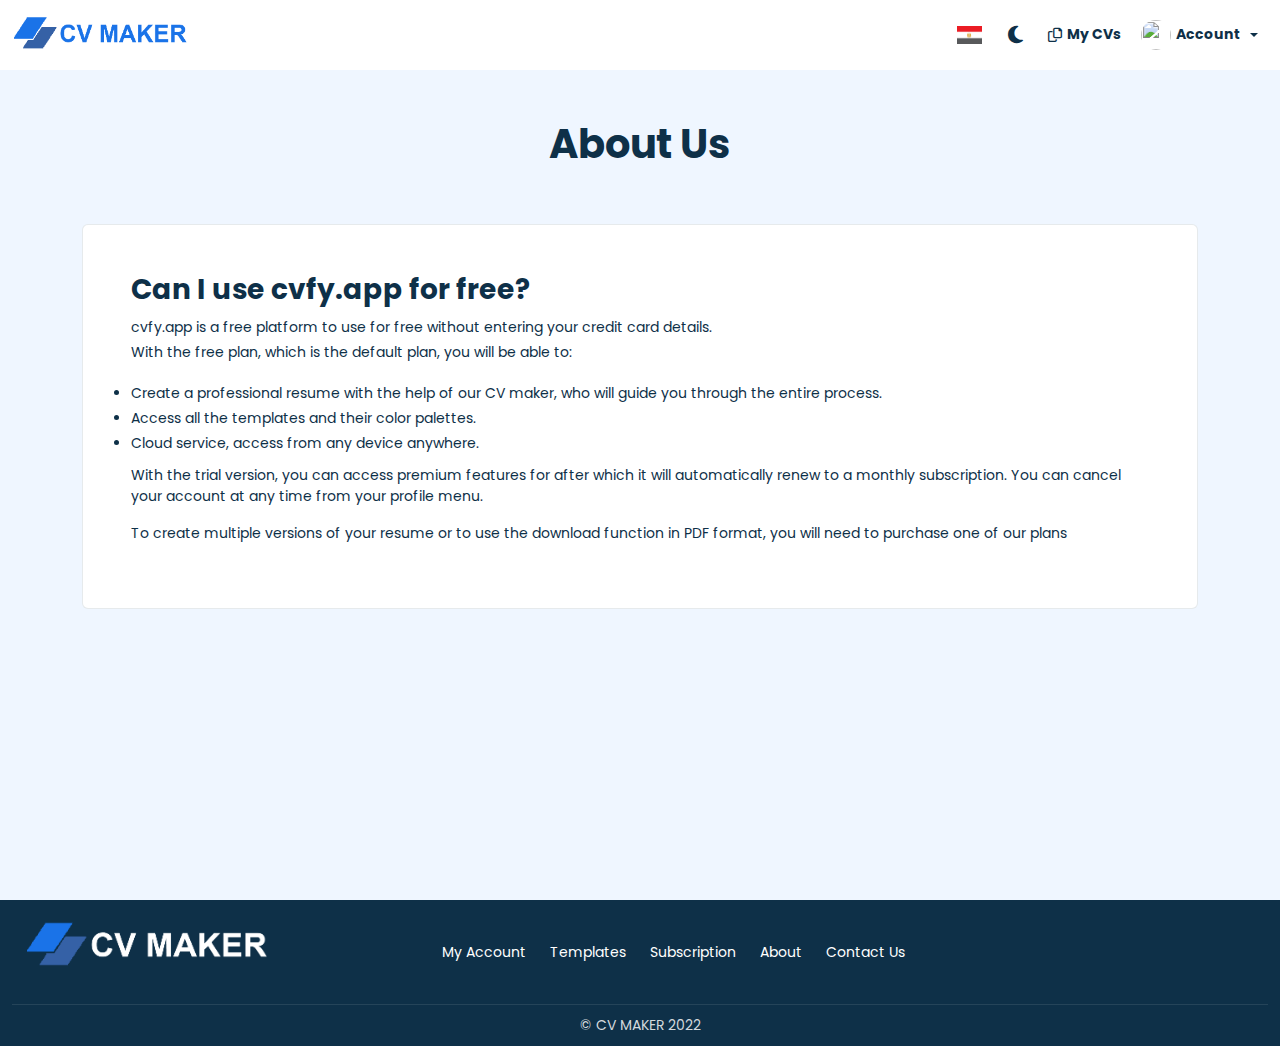
==== about.html @ 30f6ff34 "Updates" ====
<!DOCTYPE html>
<html lang="en">
  <head>
    <meta charset="UTF-8" />
    <meta http-equiv="X-UA-Compatible" content="IE=edge" />
    <meta name="viewport" content="width=device-width, initial-scale=1.0" />
    <title>Home</title>
    <link rel="stylesheet" href="./css/swiper-bundle.css" />
    <link rel="stylesheet" href="./css/all.min.css" />
    <link rel="stylesheet" href="./css/bootstrap.min.css" />
    <link rel="stylesheet" href="./css/index.css" />
  </head>

  <body>
    <!-- ====================== START HEADER ====================== -->

    <header>
      <nav class="navbar fixed-top p-0">
        <div class="container-fluid">
          <a class="navbar-brand" href="/">
            <img src="./images/logo/logo-dark.png" alt="" />
          </a>

          <div class="desktop-links d-flex align-items-center">
            <div class="language-toggle mx-2">
              <img
                src="./images/logo/ar.jpg"
                alt="site language"
                title="lang"
              />
            </div>

            <div class="dark-mode-toggle mx-2">
              <i class="fas fa-moon icon"></i>
            </div>

            <ul
              class="navbar-nav me-auto mb-2 mb-lg-0 d-flex align-items-center flex-direction-row flex-row"
            >
              <li class="nav-item">
                <a class="nav-link" href="#">
                  <i class="far fa-copy"></i>
                  My CVs
                </a>
              </li>
              <li class="nav-item dropdown">
                <a
                  class="nav-link dropdown-toggle"
                  href="#"
                  role="button"
                  data-bs-toggle="dropdown"
                  aria-expanded="false"
                >
                  <img
                    class="icon"
                    src="https://picsum.photos/300/300"
                    alt=""
                  />
                  Account
                </a>
                <ul class="dropdown-menu">
                  <li>
                    <a class="dropdown-item" href="#">
                      <i class="fas fa-user"></i>
                      My Account
                    </a>
                  </li>

                  <li>
                    <a class="dropdown-item" href="#">
                      <i class="fas fa-door-closed"></i>
                      Logout
                    </a>
                  </li>
                </ul>
              </li>
            </ul>

            <button
              class="navbar-toggler d-none ms-1"
              type="button"
              data-bs-toggle="offcanvas"
              data-bs-target="#offcanvasNavbar"
              aria-controls="offcanvasNavbar"
            >
              <span></span>
              <span></span>
              <span></span>
            </button>
          </div>

          <div
            class="mobile-links offcanvas offcanvas-end"
            tabindex="-1"
            id="offcanvasNavbar"
            aria-labelledby="offcanvasNavbarLabel"
          >
            <div class="offcanvas-header">
              <h5 class="offcanvas-title" id="offcanvasNavbarLabel">Menu</h5>
              <button
                type="button"
                class="btn-close"
                data-bs-dismiss="offcanvas"
                aria-label="Close"
              >
                <i class="fas fa-times"></i>
              </button>
            </div>

            <div class="offcanvas-body">
              <ul class="navbar-nav justify-content-end flex-grow-1">
                <li class="nav-item">
                  <a class="nav-link" href="#">
                    <i class="far fa-copy"></i>
                    My CVs
                  </a>
                </li>
                <li class="nav-item">
                  <a class="nav-link" href="#">
                    <img
                      class="icon"
                      src="https://picsum.photos/300/300"
                      alt=""
                    />
                    My Account
                  </a>
                </li>
                <li class="nav-item">
                  <a class="nav-link" href="#">
                    <i class="fas fa-door-closed"></i>
                    Logout
                  </a>
                </li>
              </ul>
            </div>
          </div>
        </div>
      </nav>
    </header>

    <!-- ====================== END HEADER ====================== -->

    <!-- ====================== START Frequent-section ====================== -->
    <main>
      <section class="frequent-section">
        <div class="container">
          <h1 class="page-title pb-5 text-center">About Us</h1>
          <div class="card py-5 px-5">
            <div class="doyoudo">
              <h3 class="question">Can I use cvfy.app for free?</h3>
              <p class="answer">
                cvfy.app is a free platform to use for free without entering
                your credit card details.<br />
                With the free plan, which is the default plan, you will be able
                to:
              </p>
            </div>
            <div class="elements">
              <ul class="pb-2">
                <li>
                  Create a professional resume with the help of our CV maker,
                  who will guide you through the entire process.
                </li>
                <li>Access all the templates and their color palettes.</li>
                <li>Cloud service, access from any device anywhere.</li>
              </ul>
              <div class="description">
                <p>
                  With the trial version, you can access premium features for
                  after which it will automatically renew to a monthly
                  subscription. You can cancel your account at any time from
                  your profile menu.
                </p>
                <p>
                  To create multiple versions of your resume or to use the
                  download function in PDF format, you will need to purchase one
                  of our plans
                </p>
              </div>
            </div>
          </div>
        </div>
      </section>
    </main>

    <!-- ====================== END Frequent-section ====================== -->

    <!-- ====================== START FOOTER ====================== -->

    <footer>
      <div class="container-fluid">
        <div class="top-footer">
          <div class="row align-items-center">
            <div class="col-xl-4 mb-3">
              <a href="/" class="logo">
                <img src="./images//logo/logo-light.png" alt="" />
              </a>
            </div>
            <div class="col-xl-8">
              <ul class="links d-flex align-items-center gap-4">
                <a href="#">My Account</a>
                <a href="#">Templates</a>
                <a href="#">Subscription</a>
                <a href="#">About</a>
                <a href="#">Contact Us</a>
              </ul>
            </div>
          </div>
        </div>

        <div class="bottom-footer">
          <p class="footer-text text-center m-0">&copy; CV MAKER 2022</p>
        </div>
      </div>
    </footer>

    <!-- ====================== END footer ====================== -->
    <!-- SCRIPT -->
    <script src="./js/swiper-bundle.min.js"></script>
    <script src="./js/bootstrap.bundle.min.js"></script>
    <script src="./js/index.js"></script>
  </body>
</html>
---- css/index.css ----
/* ====================== START GLOBAL ====================== */

/* FONTS */
@font-face {
  font-family: "Poppins";
  src: url("../siteFonts/Poppins/Poppins-Regular.ttf");
}

@font-face {
  font-family: "Poppins";
  src: url("../siteFonts/Poppins/Poppins-Bold.ttf");
  font-weight: bold;
}

/* VARIABLES */
:root {
  /* COLORS */
  --primary-color: #1a73e8;
  --second-color: #ffca2a;

  --light-color: #fff;
  --dark-color: #0e3048;
  --gray-color: #d3d9dd;

  --blue-light-color: #eff6ff;
  --blue-dark-color: #1a73e842;

  --body-color: #eff6ff;

  /* HOVER COLORS */
  --primary-hover: #1967d2;

  /* LINES COLORS */
  --gray-line-color: #8094a233;

  /* FONT SIZES */
  --h1-size: 40px;
  --h2-size: 32px;
  --h3-size: 28px;
  --h4-size: 24px;
  --h5-size: 20px;
  --h6-size: 16px;
  --h7-size: 14px;
  --h8-size: 12px;

  /* WIDTH & HEIGHT */
  --header-height: 70px;

  /* ANIMATIONS */
  --transition-5: ease-in-out 0.5s;

  /* SHADOW */
  --shadow-1: 0 10px 0 #06162165;
}

@media (max-width: 600px) {
  :root {
    /* FONT SIZES */
    --h1-size: 35px;
    --h2-size: 28px;
    --h3-size: 23px;
    --h4-size: 20px;
    --h5-size: 18px;
    --h6-size: 14px;
    --h7-size: 12px;
    --h8-size: 10px;

    /* WIDTH & HEIGHT */
    --header-height: 50px;
  }
}

body {
  font-family: "Poppins", sans-serif;
  margin-top: var(--header-height);
  background-color: var(--body-color);
}

/* width */
::-webkit-scrollbar {
  width: 7px;
}

/* Track */
::-webkit-scrollbar-track {
  box-shadow: inset 0 0 5px var(--gray-color);
}

/* Handle */
::-webkit-scrollbar-thumb {
  background: var(--primary-color);
  border-radius: 10px;
}

/* Handle on hover */
::-webkit-scrollbar-thumb:hover {
  background: var(--primary-hover);
}

a {
  display: block;
  text-decoration: none;
  color: var(--dark-color);
}

a:hover {
  color: var(--dark-color);
}

ul {
  padding: 0;
  margin: 0;
  list-style: none;
}

.form-control {
  border-color: var(--gray-line-color);
  font-size: var(--h7-size);
  padding: 15px 10px;
  background-color: var(--light-color);
  color: var(--dark-color);
}

.form-control:focus {
  box-shadow: -1px 0px 14px 0px rgb(26 115 232 / 14%) !important;
  border-color: var(--gray-line-color);
  background-color: var(--light-color);
  color: var(--dark-color);
}

.modal .modal-content {
  background-color: var(--light-color);
}

.modal .modal-content .modal-title {
  color: var(--dark-color);
  font-size: var(--h5-size) !important;
}

.modal .modal-content .btn-close {
  color: var(--dark-color);
  background-image: none;
  font-size: var(--h3-size);
}

.card {
  border-color: var(--gray-line-color);
  background-color: var(--light-color);
}

.text-warning {
  color: #ffcc00 !important;
}

.bg-warning {
  background-color: #ffcc00 !important;
}

.bg-warning-opacity {
  background-color: #fff7d768 !important;
}

.text-success {
  color: #10b981 !important;
}

.bg-success {
  background-color: #10b981 !important;
}

.bg-success-opacity {
  background-color: #dbfff37e !important;
}

.text-primary {
  color: var(--primary-color) !important;
}

.bg-primary {
  background-color: var(--primary-color) !important;
}

.bg-primary-opacity {
  background-color: #ddedff7c !important;
}

.btn {
  padding: 8px 15px;
  font-weight: bold;
  transition: var(--transition-5);
  font-size: var(--h7-size);
}

.btn-xl {
  padding: 9px 50px;
  border-radius: 10px;
  font-size: var(--h5-size);
}

.btn-success {
  background-color: #10b981;
  border-color: #10b981;
}

.btn-success:hover {
  background-color: #08875c;
  border-color: #08875c;
}

.btn-primary {
  background: var(--primary-color) !important;
  border-color: var(--primary-color) !important;
}

.btn-primary:hover {
  background-color: var(--primary-hover);
  border-color: var(--primary-hover);
  box-shadow: -1px 0px 13px 0px rgb(26 115 232 / 44%) !important;
}

.page-title {
  font-weight: bold;
  font-size: var(--h1-size);
  color: var(--dark-color);
}

/* ====================== END GLOBAL ====================== */

/* ====================== START HEADER ====================== */

header .navbar {
  background-color: var(--light-color);
  height: var(--header-height);
}

header .navbar-brand,
header .navbar-brand img {
  width: 180px;
}

@media (max-width: 600px) {
  header .navbar-brand,
  header .navbar-brand img {
    width: 120px;
  }
}

header .desktop-links .navbar-nav .dropdown-menu {
  position: absolute;
  right: 0;
  left: initial;
}

@media (max-width: 600px) {
  header .desktop-links .navbar-nav {
    display: none !important;
  }
}

header .logo,
header .logo img {
  width: 200px;
}

header a {
  color: var(--dark-color) !important;
  font-weight: bold;
}

header .desktop-links a:hover,
header .desktop-links a:focus {
  color: var(--dark-color);
}

header .desktop-links .navbar-nav .nav-link {
  font-size: var(--h7-size);
  display: flex;
  align-items: center;
  gap: 5px;
  height: calc(var(--header-height) - 15px);
  padding: 10px;
  border-radius: 5px;
  transition: var(--transition-5);
  font-weight: bold;
}

@media (min-width: 601px) {
  header .mobile-links,
  header .offcanvas-backdrop {
    display: none;
  }
}

header .mobile-links .nav-link.active,
header .mobile-links .nav-link:hover,
header .mobile-links .nav-link:focus,
header .desktop-links .navbar-nav .nav-link.active,
header .desktop-links .navbar-nav .nav-link:focus,
header .desktop-links .navbar-nav .nav-link:hover,
header .desktop-links .navbar-nav .dropdown-menu .dropdown-item.active,
header .desktop-links .navbar-nav .dropdown-menu .dropdown-item:hover {
  background-color: var(--blue-light-color);
  color: var(--dark-color);
}

header .desktop-links .navbar-nav .nav-link img.icon {
  width: 30px;
  height: 30px;
  border-radius: 50%;
}

header .desktop-links .navbar-nav .dropdown-menu {
  padding: 0;
  min-width: 250px;
  overflow: hidden;
  border-color: var(--gray-line-color);
  background-color: var(--light-color);
}

header .desktop-links .navbar-nav .dropdown-menu .dropdown-item {
  padding: 10px;
  display: flex;
  align-items: center;
  gap: 5px;
  transition: var(--transition-5);
}

header .mobile-links {
  background-color: var(--light-color);
}

header .mobile-links .nav-link {
  padding: 10px;
  border-radius: 8px;
  font-weight: bold;
  display: flex;
  align-items: center;
  gap: 5px;
  font-size: var(--h7-size);
}

header .mobile-links .nav-link .icon,
header .mobile-links .nav-link i {
  width: 30px;
  height: 30px;
  display: flex;
  align-items: center;
  justify-content: center;
  border-radius: 50%;
}

header .navbar-toggler {
  border: none;
  width: 50px;
  height: calc(var(--header-height) - 15px);
  display: flex;
  flex-direction: column;
  justify-content: center;
  gap: 5px;
  background-color: var(--blue-light-color);
}

@media (max-width: 600px) {
  header .navbar-toggler {
    display: flex !important;
    height: calc(var(--header-height) - 15px);
  }
}

header .navbar-toggler span {
  width: 100%;
  height: 2px;
  border-radius: 20px;
  background-color: var(--dark-color);
  display: block;
}

header .mobile-links .offcanvas-header .btn-close {
  color: var(--dark-color);
  opacity: 1 !important;
  background-image: none;
  display: flex;
  align-items: center;
  justify-content: center;
  font-size: var(--h3-size);
}

header .mobile-links .offcanvas-header .offcanvas-title {
  color: var(--dark-color);
}

header .language-toggle,
header .dark-mode-toggle {
  height: calc(var(--header-height) - 15px);
  width: 30px;
  /* border-radius: 5px; */
  cursor: pointer;
  font-size: var(--h5-size);
  display: flex;
  align-items: center;
  justify-content: center;
  transition: var(--transition-5);
  color: var(--dark-color);
}

@media (max-width: 600px) {
  header .language-toggle,
  header .dark-mode-toggle {
    width: 30px;
  }
}

header .language-toggle img {
  width: 25px;
}

@media (max-width: 600px) {
  header .language-toggle img {
    width: 20px;
  }
}

/* ====================== END HEADER ====================== */

/* ====================== START FOOTER ====================== */

footer {
  background-color: var(--dark-color);
}

.top-footer {
  border-bottom: 1px solid var(--gray-line-color);
  padding: 10px;
}

.top-footer .logo,
.top-footer .logo img {
  width: 250px;
}

@media (max-width: 600px) {
  .top-footer .links {
    gap: 0 !important;
    justify-content: space-between;
  }
}

.top-footer .links a {
  color: var(--light-color);
  font-size: var(--h7-size);
  transition: var(--transition-5);
}

.top-footer .links a:hover {
  color: var(--primary-color);
}

.bottom-footer {
  padding: 10px;
}

.bottom-footer .footer-text {
  color: var(--gray-color);
  font-size: var(--h7-size);
}

/* ====================== END FOOTER ====================== */

/* ******************************************* START MAIN CONTENT ******************************************* */
main {
  min-height: calc(100vh - var(--header-height));
}

main section {
  padding: 50px 0;
}

@media (max-width: 600px) {
  main section {
    padding: 30px 0;
  }
}

/* ====================== START HOME PAGE ====================== */

/* ==== START LOGIN SECTION ==== */

.login-section {
  display: flex;
  align-items: center;
  justify-content: center;
  min-height: calc(100vh - var(--header-height));
}

.login-section .login-title {
  font-size: var(--h1-size);
  font-weight: bold;
  margin-bottom: 20px;
  color: var(--dark-color);
}

.login-section hr {
  color: var(--gray-line-color);
}

/* ==== END LOGIN SECTION ==== */

/* ==== START hero section ==== */
.hero-section h1 {
  font-weight: 700;
  font-size: calc(var(--h1-size) + 8px);
  color: var(--dark-color);
}

.hero-section .col p {
  font-size: var(--h4-size);
  line-height: 1.4;
  font-weight: 400;
  color: var(--dark-color);
  padding: 10px 0;
}

.hero-section .image {
  width: 450px;
}

.hero-section .image img {
  width: 100%;
  border-radius: 8px;
}

@media (max-width: 991px) {
  .hero-section .image {
    width: 350px;
  }
}

@media (max-width: 800px) {
  .col {
    display: block;
    margin: auto;
    text-align: center;
    align-items: center;
  }
  .hero-section h1 {
    font-size: var(--h3-size);
  }
  .hero-section p {
    font-size: var(--h7-size);
  }
  .hero-section .image {
    padding-top: 20px;
    width: 300px;
    margin: auto;
  }
}

/* ==== end hero section ==== */

/* ==== START Advantages section ==== */
.advantages-section .adv-card {
  display: flex;
  align-items: center;
  flex-direction: column;
  gap: 3px;
}

.advantages-section .adv-card .adv-icon {
  border-radius: 10px;
  border: 3px solid;
  font-size: var(--h2-size);
  width: 60px;
  height: 60px;
  display: flex;
  align-items: center;
  justify-content: center;
}

@media (max-width: 600px) {
  .advantages-section .adv-card .adv-icon {
    width: 50px;
    height: 50px;
  }
}

.advantages-section .adv-card .adv-icon.blue {
  color: #3b82f6;
  border-color: #b5d5fc;
  background: #e4eefa;
}

.advantages-section .adv-card .adv-icon.green {
  color: #10b981;
  border-color: #9ff1cb;
  background: #e2fff1;
}

.advantages-section .adv-card .adv-icon.yellow {
  color: #f6a926;
  border-color: #ffe684;
  background: #faf5e1;
}

.advantages-section .adv-card h3 {
  color: var(--dark-color);
  font-weight: 500;
  font-size: var(--h4-size);
  font-weight: bold;
  margin-top: 10px;
  margin-bottom: 0;
}

.advantages-section .adv-card p {
  color: var(--dark-color);
  font-size: var(--h7-size);
  opacity: 0.7;
  margin: 0;
}

/* ==== END Advantages section ==== */

/*  ==== START STATISTICS SECTION ==== */

section.statistics-section .card {
  position: relative;
  overflow: hidden;
  padding: 10px 0;
}

section.statistics-section .card .icon {
  position: absolute;
  left: 5px;
  bottom: -32px;
  z-index: -1;
  font-size: calc(var(--h1-size) * 2.5);
  opacity: 0.7;
}

section.statistics-section .card .text {
  font-size: var(--h7-size);
  font-weight: bold;
  color: var(--dark-color);
  margin-bottom: -12px;
}

section.statistics-section .card .count {
  font-weight: bold;
  font-size: calc(var(--h1-size) * 2);
  color: var(--dark-color);
  line-height: 1;
}

@media (max-width: 600px) {
  section.statistics-section .card .count {
    font-size: calc(var(--h1-size) * 1.5);
    line-height: 1.1;
  }
}

/*  ==== END STATISTICS SECTION ==== */

/*  ==== START Different Conbinations Section ==== */
.different-conbinations-section {
  background-color: var(--light-color);
}

.different-conbinations-section .conbinations-text {
  font-size: calc(var(--h5-size) - 2px);
  margin-bottom: 5px;
  opacity: 0.8;
  color: var(--dark-color);
}

.different-conbinations-section .conbinations-title {
  font-weight: bold;
  width: 220px;
  font-size: var(--h2-size);
  color: var(--primary-color);
}

@media (max-width: 600px) {
  .different-conbinations-section .conbinations-image img {
    width: 250px !important;
  }
}

/*  ==== END Different Conbinations Section ==== */

/* ====================== END HOME PAGE ====================== */

/* ====================== START Frequent Section ====================== */
.frequent-section .card .question {
  font-weight: bold;
  color: var(--dark-color);
  font-size: var(--h3-size);
}

.frequent-section .card .answer {
  font-size: var(--h7-size);
  color: var(--dark-color);
  line-height: 1.8;
}

.frequent-section .card ul {
  list-style: unset;
  font-size: var(--h7-size);
  color: var(--dark-color);
  line-height: 1.8;
}

.frequent-section .card .description {
  color: var(--dark-color);
  font-size: var(--h7-size);
}
/* ====================== END Frequent Section ====================== */

/* ====================== START MY CV PAGE ====================== */

/* ====================== END MY CV PAGE  ====================== */

/* ******************************************* END MAIN CONTENT ******************************************* */
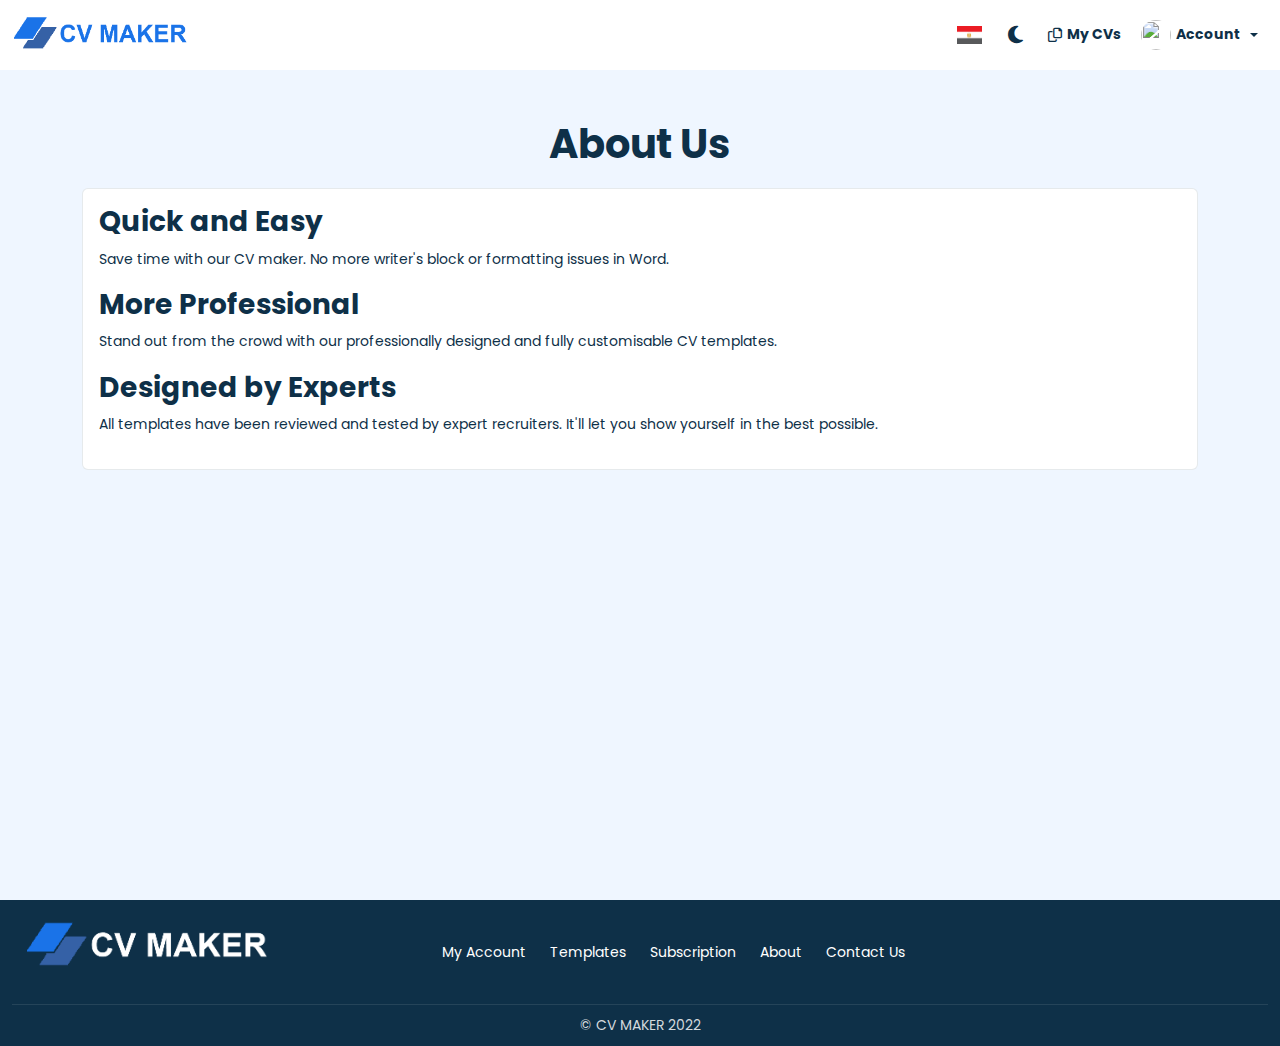
==== commit 71825720: "Contact Page" ====
--- a/about.html
+++ b/about.html
@@ -144,37 +144,30 @@
     <main>
       <section class="frequent-section">
         <div class="container">
-          <h1 class="page-title pb-5 text-center">About Us</h1>
-          <div class="card py-5 px-5">
-            <div class="doyoudo">
-              <h3 class="question">Can I use cvfy.app for free?</h3>
-              <p class="answer">
-                cvfy.app is a free platform to use for free without entering
-                your credit card details.<br />
-                With the free plan, which is the default plan, you will be able
-                to:
-              </p>
-            </div>
-            <div class="elements">
-              <ul class="pb-2">
-                <li>
-                  Create a professional resume with the help of our CV maker,
-                  who will guide you through the entire process.
-                </li>
-                <li>Access all the templates and their color palettes.</li>
-                <li>Cloud service, access from any device anywhere.</li>
-              </ul>
-              <div class="description">
-                <p>
-                  With the trial version, you can access premium features for
-                  after which it will automatically renew to a monthly
-                  subscription. You can cancel your account at any time from
-                  your profile menu.
+          <h1 class="page-title text-center">About Us</h1>
+          <div class="card">
+            <div class="card-body">
+              <div class="doyoudo">
+                <h3 class="question">Quick and Easy</h3>
+                <p class="answer">
+                  Save time with our CV maker. No more writer's block or
+                  formatting issues in Word.
                 </p>
-                <p>
-                  To create multiple versions of your resume or to use the
-                  download function in PDF format, you will need to purchase one
-                  of our plans
+              </div>
+
+              <div class="doyoudo">
+                <h3 class="question">More Professional</h3>
+                <p class="answer">
+                  Stand out from the crowd with our professionally designed and
+                  fully customisable CV templates.
+                </p>
+              </div>
+
+              <div class="doyoudo">
+                <h3 class="question">Designed by Experts</h3>
+                <p class="answer">
+                  All templates have been reviewed and tested by expert
+                  recruiters. It'll let you show yourself in the best possible.
                 </p>
               </div>
             </div>
--- a/css/index.css
+++ b/css/index.css
@@ -222,6 +222,62 @@
   font-weight: bold;
   font-size: var(--h1-size);
   color: var(--dark-color);
+  margin-bottom: 20px;
+}
+
+@media (max-width: 600px) {
+  .page-title {
+    font-size: var(--h2-size);
+    margin-bottom: 10px;
+  }
+}
+
+.section-title {
+  font-weight: bold;
+  font-size: var(--h2-size);
+  color: var(--dark-color);
+}
+
+.accordion .accordion-button {
+  font-size: var(--h6-size);
+  background-color: var(--light-color);
+}
+
+.accordion .accordion-button .text {
+  color: var(--dark-color);
+  font-size: var(--h7-size);
+}
+
+.accordion .accordion-button .icon {
+  position: absolute;
+  right: 15px;
+  color: var(--dark-color);
+  font-size: var(--h7-size);
+}
+
+.accordion .accordion-button.collapsed .icon {
+  transform: rotate(-180deg);
+}
+
+.accordion .accordion-body {
+  font-size: var(--h6-size);
+  background-color: var(--body-color);
+  color: var(--dark-color);
+  font-size: var(--h7-size);
+}
+
+.accordion-button:not(.collapsed)::after,
+.accordion-button::after {
+  background-image: none;
+}
+
+.accordion-item {
+  border-color: var(--gray-line-color);
+}
+
+.accordion-button:not(.collapsed) {
+  box-shadow: none;
+  border-bottom: 1px solid var(--gray-line-color);
 }
 
 /* ====================== END GLOBAL ====================== */
@@ -558,6 +614,10 @@
 /* ==== end hero section ==== */
 
 /* ==== START Advantages section ==== */
+.advantages-section {
+  background-color: var(--light-color);
+}
+
 .advantages-section .adv-card {
   display: flex;
   align-items: center;
@@ -686,6 +746,72 @@
 
 /*  ==== END Different Conbinations Section ==== */
 
+/* ==== START SUBSCRIPTION SECTION ==== */
+
+.subscription-section .card {
+  min-height: 480px;
+}
+
+.subscription-section .card-head .card-title {
+  font-size: var(--h4-size);
+  font-weight: bold;
+  color: var(--dark-color);
+}
+
+.subscription-section .card-price .price .before-discount {
+  color: var(--dark-color);
+  opacity: 0.7;
+  text-decoration: line-through;
+  font-size: var(--h7-size);
+}
+
+.subscription-section .card-price .price .after-discount {
+  font-size: var(--h7-size);
+  padding: 4px 8px;
+  border-radius: 20px;
+}
+
+.subscription-section .card-price .price .dollar {
+  font-size: var(--h5-size);
+  color: var(--dark-color);
+}
+
+.subscription-section .card-price .price .dollar span {
+  font-size: calc(var(--h1-size) + 8px);
+  font-weight: bold;
+  display: block;
+}
+
+.subscription-section .card-price .subscripe-btn {
+  width: 60%;
+}
+
+.subscription-section .card-list {
+  border-top: 2px solid var(--gray-line-color);
+  padding: 15px;
+  margin-top: 30px;
+}
+
+.subscription-section .card-list .list-item {
+  color: var(--dark-color);
+  font-size: var(--h7-size);
+  line-height: 2.5;
+  display: flex;
+  align-items: center;
+  gap: 5px;
+}
+
+.subscription-section .card-list .list-item .icon {
+  color: #08875c;
+  font-size: var(--h6-size);
+}
+
+.subscription-section .card-list .list-item .icon.fa-times {
+  color: #e11d58;
+}
+
+/* ==== END SUBSCRIPTION SECTION ==== */
+
 /* ====================== END HOME PAGE ====================== */
 
 /* ====================== START Frequent Section ====================== */
